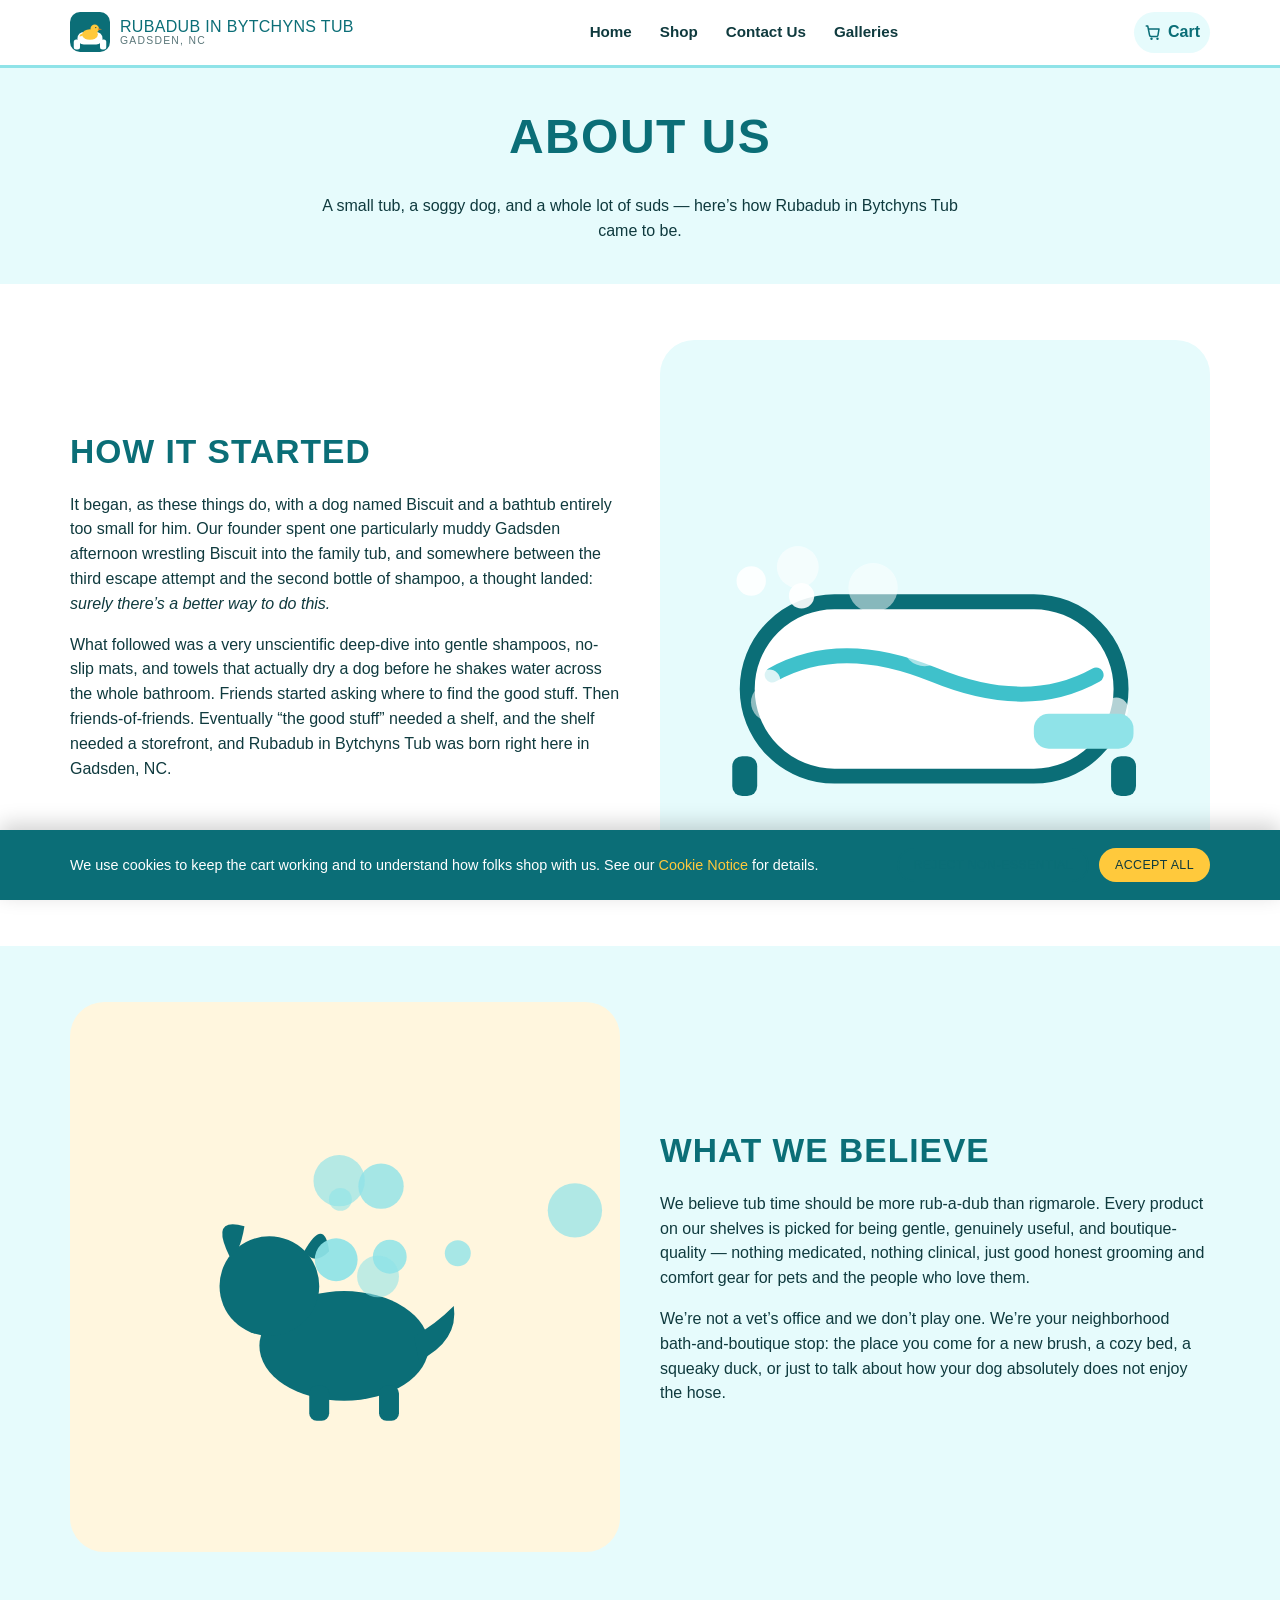
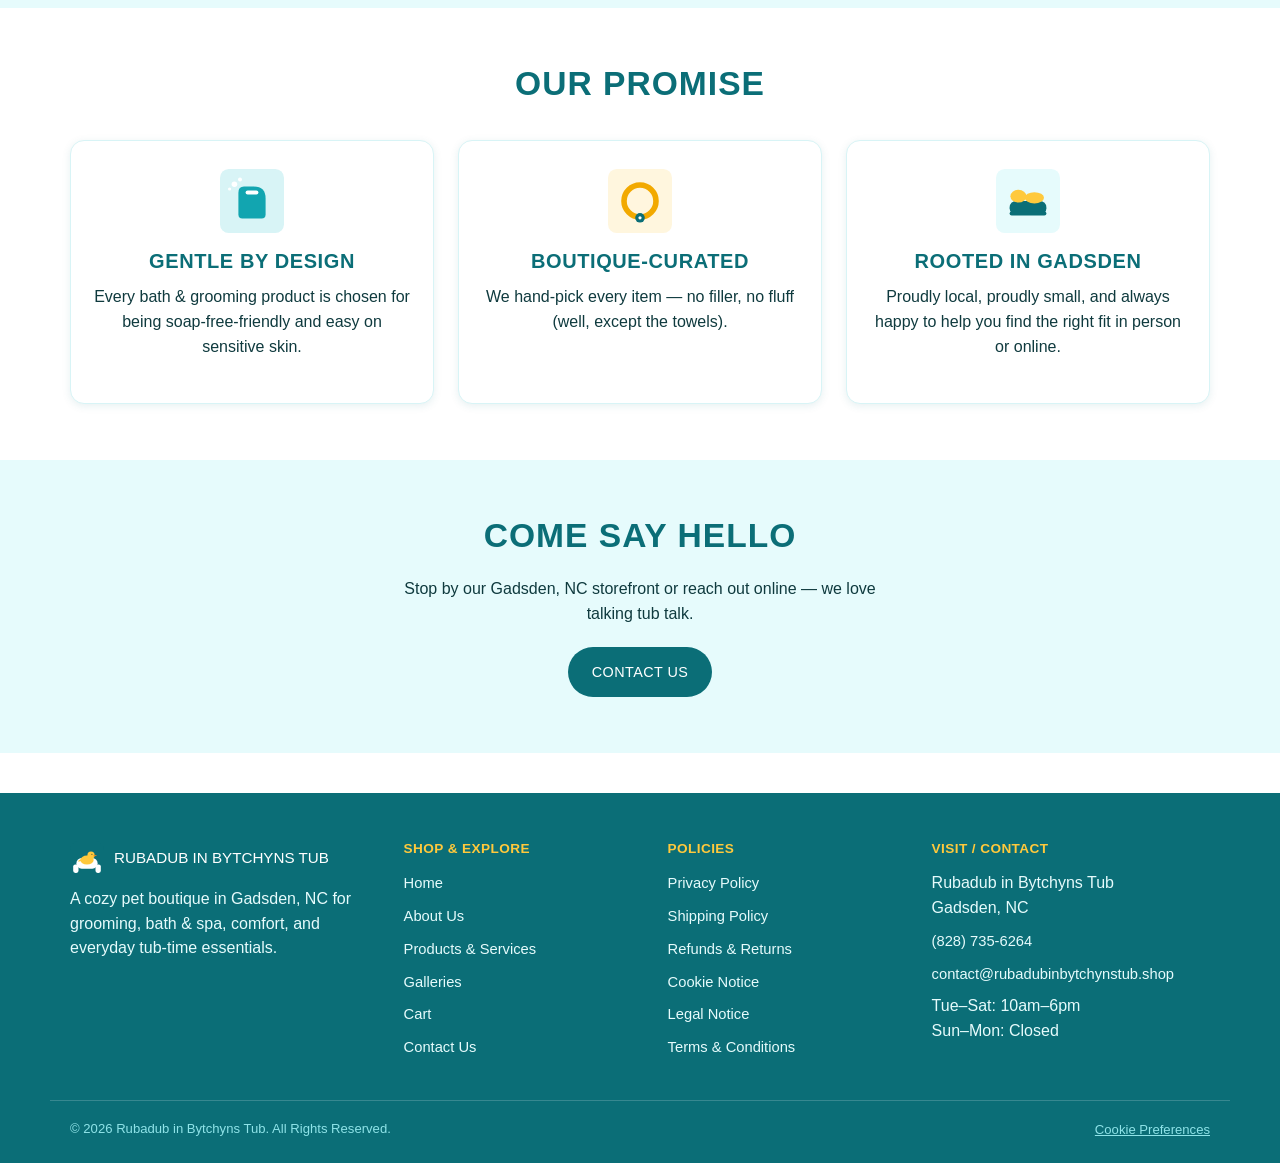
==== about.html @ 09a395cb "Build full static site for Rubadub in Bytchyns Tub pet boutique Adds a 14-page, build-step-free HTML" ====
<!DOCTYPE html>
<html lang="en">
<head>
  <meta charset="UTF-8">
  <meta name="viewport" content="width=device-width, initial-scale=1.0">
  <title>About Us | Rubadub in Bytchyns Tub</title>
  <meta name="description" content="Learn the founding story behind Rubadub in Bytchyns Tub, a pet boutique in Gadsden, NC for bath, grooming, and comfort essentials.">
  <link rel="icon" href="images/brand/favicon.svg" type="image/svg+xml">
  <link rel="stylesheet" href="css/style.css">
</head>
<body>
  <a class="skip-link" href="#main-content">Skip to main content</a>
  <header class="site-header">
    <div class="nav-bar container">
      <a href="index.html" class="brand">
        <img src="images/brand/logo.svg" alt="">
        <span class="brand-text">Rubadub in Bytchyns Tub<span>Gadsden, NC</span></span>
      </a>
      <button id="nav-toggle" class="nav-toggle" aria-expanded="false" aria-controls="nav-links" aria-label="Toggle navigation menu">&#9776;</button>
      <ul id="nav-links" class="nav-links">
      <li><a href="index.html">Home</a></li>
      <li><a href="products.html">Shop</a></li>
      <li><a href="contact.html">Contact Us</a></li>
      <li><a href="galleries.html">Galleries</a></li>
      </ul>
      <div class="nav-actions">
        <a href="cart.html" class="cart-link"><svg width="18" height="18" viewBox="0 0 24 24" aria-hidden="true">
      <path d="M3 4h2l2.4 12.2a2 2 0 0 0 2 1.8h7.2a2 2 0 0 0 2-1.6L20 8H6.2" fill="none" stroke="currentColor" stroke-width="2" stroke-linecap="round" stroke-linejoin="round"/>
      <circle cx="10" cy="21" r="1.6" fill="currentColor"/>
      <circle cx="18" cy="21" r="1.6" fill="currentColor"/>
    </svg> Cart <span class="cart-count" data-cart-count>0</span></a>
      </div>
    </div>
  </header>

  <main id="main-content">
    <div class="page-header">
      <div class="container">
        <h1>About Us</h1>
        <p class="lede" style="max-width: 640px; margin: 0 auto;">A small tub, a soggy dog, and a whole lot of suds &mdash; here&rsquo;s how Rubadub in Bytchyns Tub came to be.</p>
      </div>
    </div>

    <section class="section">
      <div class="container two-col">
        <div>
          <h2>How It Started</h2>
          <p>It began, as these things do, with a dog named Biscuit and a bathtub entirely too small for him. Our founder spent one particularly muddy Gadsden afternoon wrestling Biscuit into the family tub, and somewhere between the third escape attempt and the second bottle of shampoo, a thought landed: <em>surely there&rsquo;s a better way to do this.</em></p>
          <p>What followed was a very unscientific deep-dive into gentle shampoos, no-slip mats, and towels that actually dry a dog before he shakes water across the whole bathroom. Friends started asking where to find the good stuff. Then friends-of-friends. Eventually &ldquo;the good stuff&rdquo; needed a shelf, and the shelf needed a storefront, and Rubadub in Bytchyns Tub was born right here in Gadsden, NC.</p>
        </div>
        <img src="images/gallery/gal-10.svg" alt="Bubble bath in progress with towels ready">
      </div>
    </section>

    <section class="section section-alt">
      <div class="container two-col">
        <img src="images/gallery/gal-12.svg" alt="Dog shaking off after a bath">
        <div>
          <h2>What We Believe</h2>
          <p>We believe tub time should be more rub-a-dub than rigmarole. Every product on our shelves is picked for being gentle, genuinely useful, and boutique-quality &mdash; nothing medicated, nothing clinical, just good honest grooming and comfort gear for pets and the people who love them.</p>
          <p>We&rsquo;re not a vet&rsquo;s office and we don&rsquo;t play one. We&rsquo;re your neighborhood bath-and-boutique stop: the place you come for a new brush, a cozy bed, a squeaky duck, or just to talk about how your dog absolutely does not enjoy the hose.</p>
        </div>
      </div>
    </section>

    <section class="section">
      <div class="container">
        <div class="section-head">
          <h2>Our Promise</h2>
        </div>
        <div class="grid grid-3">
          <div class="card value-card">
            <img src="images/icons/bath-spa.svg" alt="">
            <h3>Gentle By Design</h3>
            <p>Every bath &amp; grooming product is chosen for being soap-free-friendly and easy on sensitive skin.</p>
          </div>
          <div class="card value-card">
            <img src="images/icons/collars-leashes-id.svg" alt="">
            <h3>Boutique-Curated</h3>
            <p>We hand-pick every item &mdash; no filler, no fluff (well, except the towels).</p>
          </div>
          <div class="card value-card">
            <img src="images/icons/comfort-home.svg" alt="">
            <h3>Rooted in Gadsden</h3>
            <p>Proudly local, proudly small, and always happy to help you find the right fit in person or online.</p>
          </div>
        </div>
      </div>
    </section>

    <section class="section section-alt center-text">
      <div class="container">
        <h2>Come Say Hello</h2>
        <p class="lede" style="max-width: 520px; margin: 0 auto 20px;">Stop by our Gadsden, NC storefront or reach out online &mdash; we love talking tub talk.</p>
        <a href="contact.html" class="btn btn-primary">Contact Us</a>
      </div>
    </section>

  </main>
  <footer class="site-footer">
    <div class="container footer-grid">
      <div>
        <div class="footer-brand"><img src="images/brand/logo.svg" alt=""><span>Rubadub in Bytchyns Tub</span></div>
        <p>A cozy pet boutique in Gadsden, NC for grooming, bath &amp; spa, comfort, and everyday tub-time essentials.</p>
      </div>
      <div>
        <h4>Shop &amp; Explore</h4>
        <ul>
          <li><a href="index.html">Home</a></li>
          <li><a href="about.html">About Us</a></li>
          <li><a href="products.html">Products &amp; Services</a></li>
          <li><a href="galleries.html">Galleries</a></li>
          <li><a href="cart.html">Cart</a></li>
          <li><a href="contact.html">Contact Us</a></li>
        </ul>
      </div>
      <div>
        <h4>Policies</h4>
        <ul>
          <li><a href="privacy.html">Privacy Policy</a></li>
          <li><a href="shipping.html">Shipping Policy</a></li>
          <li><a href="refunds.html">Refunds &amp; Returns</a></li>
          <li><a href="cookies.html">Cookie Notice</a></li>
          <li><a href="legal.html">Legal Notice</a></li>
          <li><a href="terms.html">Terms &amp; Conditions</a></li>
        </ul>
      </div>
      <div>
        <h4>Visit / Contact</h4>
        <ul>
          <li>Rubadub in Bytchyns Tub<br>Gadsden, NC</li>
          <li><a href="tel:+18287356264">(828) 735-6264</a></li>
          <li><a href="mailto:contact@rubadubinbytchynstub.shop">contact@rubadubinbytchynstub.shop</a></li>
          <li>Tue&ndash;Sat: 10am&ndash;6pm<br>Sun&ndash;Mon: Closed</li>
        </ul>
      </div>
    </div>
    <div class="container footer-bottom">
      <span>&copy; <span data-year>2026</span> Rubadub in Bytchyns Tub. All Rights Reserved.</span>
      <button type="button" data-open-cookie-prefs>Cookie Preferences</button>
    </div>
  </footer>

  <div id="cookie-banner" class="cookie-banner">
    <div class="cookie-banner-inner container">
      <p>We use cookies to keep the cart working and to understand how folks shop with us. See our <a href="cookies.html">Cookie Notice</a> for details.</p>
      <div class="cookie-actions">
        <button id="cookie-reject" class="btn btn-outline btn-sm" type="button">Reject Non-Essential</button>
        <button id="cookie-accept-all" class="btn btn-accent btn-sm" type="button">Accept All</button>
      </div>
    </div>
  </div>
  <button id="cookie-prefs-btn" class="cookie-prefs-btn" type="button" aria-label="Open cookie preferences">&#127850; Cookie Preferences</button>

  <div id="cookie-modal" class="modal-overlay">
    <div class="modal-box">
      <h3>Cookie Preferences</h3>
      <p class="text-muted">Choose which optional cookies we can use. Essential cookies (for cart &amp; checkout) are always on.</p>
      <div class="pref-row">
        <div><strong>Essential</strong><span>Required for cart &amp; checkout to work.</span></div>
        <label class="toggle"><input type="checkbox" checked disabled><span class="track"></span></label>
      </div>
      <div class="pref-row">
        <div><strong>Analytics</strong><span>Helps us understand which pages are useful.</span></div>
        <label class="toggle"><input type="checkbox" id="pref-analytics"><span class="track"></span></label>
      </div>
      <div class="pref-row">
        <div><strong>Marketing</strong><span>Used for future promotions and offers.</span></div>
        <label class="toggle"><input type="checkbox" id="pref-marketing"><span class="track"></span></label>
      </div>
      <div class="modal-actions">
        <button id="cookie-modal-close" class="btn btn-ghost btn-sm" type="button">Close</button>
        <button id="cookie-save-prefs" class="btn btn-outline btn-sm" type="button">Save Preferences</button>
        <button id="cookie-modal-accept-all" class="btn btn-accent btn-sm" type="button">Accept All</button>
      </div>
    </div>
  </div>

  <script src="js/products.js"></script>
  <script src="js/cart.js"></script>
  <script src="js/orders.js"></script>
  <script src="js/main.js"></script>

</body>
</html>
---- css/style.css ----
/* ==========================================================================
   Rubadub in Bytchyns Tub — shared design system
   Palette: aqua/teal + white, with rubber-duck yellow as a trim/accent.
   No build step, no external fonts — system font stacks only so the site
   has zero external network dependencies.
   ========================================================================== */

:root {
  --teal-deep: #0b6e77;
  --teal: #12a5b0;
  --teal-mid: #3fc1cb;
  --aqua: #8fe3e8;
  --aqua-pale: #e6fbfc;
  --aqua-pale-2: #d8f4f6;
  --yellow-pale: #fff6de;
  --duck-yellow: #ffc93c;
  --duck-yellow-dark: #f2a900;
  --white: #ffffff;
  --ink: #0f3a3e;
  --gray: #5a7679;
  --gray-light: #b9d3d5;
  --danger: #c0392b;
  --success: #1e8a4c;

  --font-body: -apple-system, BlinkMacSystemFont, "Segoe UI", Roboto, Helvetica, Arial, sans-serif;
  --font-heading: "Century Gothic", "Trebuchet MS", "Segoe UI", Verdana, sans-serif;

  --radius-sm: 8px;
  --radius-md: 14px;
  --radius-lg: 24px;
  --shadow-sm: 0 2px 8px rgba(11, 110, 119, 0.1);
  --shadow-md: 0 8px 24px rgba(11, 110, 119, 0.16);
  --max-width: 1180px;
}

* {
  box-sizing: border-box;
}

html {
  scroll-behavior: smooth;
}

body {
  margin: 0;
  font-family: var(--font-body);
  color: var(--ink);
  background: var(--white);
  line-height: 1.55;
  -webkit-font-smoothing: antialiased;
}

img,
svg {
  max-width: 100%;
  display: block;
}

a {
  color: var(--teal-deep);
  text-decoration: none;
}

a:hover {
  text-decoration: underline;
}

h1, h2, h3, h4 {
  font-family: var(--font-heading);
  text-transform: uppercase;
  letter-spacing: 0.03em;
  color: var(--teal-deep);
  line-height: 1.2;
  margin: 0 0 0.6em;
}

h1 { font-size: clamp(1.9rem, 4vw, 3rem); }
h2 { font-size: clamp(1.5rem, 3vw, 2.1rem); }
h3 { font-size: 1.25rem; }
h4 { font-size: 1.05rem; }

p { margin: 0 0 1em; }

.container {
  max-width: var(--max-width);
  margin: 0 auto;
  padding: 0 20px;
}

.visually-hidden {
  position: absolute;
  width: 1px;
  height: 1px;
  overflow: hidden;
  clip: rect(0 0 0 0);
  white-space: nowrap;
}

.skip-link {
  position: absolute;
  left: -999px;
  top: 0;
  background: var(--teal-deep);
  color: var(--white);
  padding: 10px 16px;
  z-index: 1000;
  border-radius: 0 0 8px 0;
}

.skip-link:focus {
  left: 0;
}

/* ---------- buttons ---------- */
.btn {
  display: inline-flex;
  align-items: center;
  justify-content: center;
  gap: 8px;
  font-family: var(--font-heading);
  text-transform: uppercase;
  letter-spacing: 0.03em;
  font-size: 0.9rem;
  padding: 12px 22px;
  border-radius: 999px;
  border: 2px solid transparent;
  cursor: pointer;
  transition: transform 0.12s ease, box-shadow 0.12s ease, background 0.12s ease;
  text-decoration: none;
}

.btn:hover { text-decoration: none; transform: translateY(-1px); }

.btn-primary {
  background: var(--teal-deep);
  color: var(--white);
}
.btn-primary:hover { background: var(--teal); box-shadow: var(--shadow-sm); }

.btn-accent {
  background: var(--duck-yellow);
  color: var(--ink);
}
.btn-accent:hover { background: var(--duck-yellow-dark); box-shadow: var(--shadow-sm); }

.btn-outline {
  background: transparent;
  border-color: var(--teal-deep);
  color: var(--teal-deep);
}
.btn-outline:hover { background: var(--aqua-pale); }

.btn-ghost {
  background: transparent;
  color: var(--teal-deep);
  border-color: transparent;
  padding: 8px 12px;
}

.btn-block { width: 100%; }
.btn-sm { padding: 8px 14px; font-size: 0.78rem; }

.btn:disabled {
  opacity: 0.5;
  cursor: not-allowed;
  transform: none;
}

/* ---------- header / nav ---------- */
.site-header {
  position: sticky;
  top: 0;
  z-index: 200;
  background: var(--white);
  border-bottom: 3px solid var(--aqua);
}

.nav-bar {
  display: flex;
  align-items: center;
  justify-content: space-between;
  padding: 12px 20px;
  gap: 16px;
}

.brand {
  display: flex;
  align-items: center;
  gap: 10px;
  color: var(--teal-deep);
}
.brand:hover { text-decoration: none; }

.brand img { width: 40px; height: 40px; }

.brand-text {
  font-family: var(--font-heading);
  text-transform: uppercase;
  letter-spacing: 0.02em;
  font-size: 1rem;
  line-height: 1.1;
}
.brand-text span {
  display: block;
  font-size: 0.65rem;
  color: var(--gray);
  letter-spacing: 0.12em;
}

.nav-links {
  display: flex;
  align-items: center;
  gap: 24px;
  list-style: none;
  margin: 0;
  padding: 0;
}

.nav-links a {
  color: var(--ink);
  font-weight: 600;
  font-size: 0.95rem;
  padding: 6px 2px;
  border-bottom: 3px solid transparent;
}

.nav-links a:hover,
.nav-links a[aria-current="page"] {
  color: var(--teal-deep);
  border-bottom-color: var(--duck-yellow);
  text-decoration: none;
}

.nav-actions {
  display: flex;
  align-items: center;
  gap: 14px;
}

.cart-link {
  position: relative;
  display: inline-flex;
  align-items: center;
  gap: 6px;
  padding: 8px 10px;
  border-radius: 999px;
  background: var(--aqua-pale);
  color: var(--teal-deep);
  font-weight: 700;
}
.cart-link:hover { background: var(--aqua-pale-2); text-decoration: none; }

.cart-count {
  background: var(--duck-yellow);
  color: var(--ink);
  font-size: 0.72rem;
  font-weight: 800;
  min-width: 20px;
  height: 20px;
  border-radius: 999px;
  display: inline-flex;
  align-items: center;
  justify-content: center;
  padding: 0 4px;
}

.nav-toggle {
  display: none;
  background: transparent;
  border: 2px solid var(--teal-deep);
  border-radius: 8px;
  padding: 6px 10px;
  font-size: 1.1rem;
  cursor: pointer;
  color: var(--teal-deep);
}

@media (max-width: 860px) {
  .nav-toggle { display: inline-flex; }
  .nav-links {
    position: absolute;
    top: 100%;
    left: 0;
    right: 0;
    background: var(--white);
    flex-direction: column;
    align-items: flex-start;
    gap: 0;
    padding: 8px 20px 16px;
    border-bottom: 3px solid var(--aqua);
    display: none;
  }
  .nav-links.open { display: flex; }
  .nav-links li { width: 100%; }
  .nav-links a { display: block; padding: 10px 0; }
}

/* ---------- hero ---------- */
.hero {
  background: linear-gradient(180deg, var(--aqua-pale) 0%, var(--white) 100%);
  padding: 56px 0;
}

.hero-grid {
  display: grid;
  grid-template-columns: 1.1fr 1fr;
  gap: 40px;
  align-items: center;
}

@media (max-width: 860px) {
  .hero-grid { grid-template-columns: 1fr; }
  .hero-grid .hero-art { order: -1; }
}

.eyebrow {
  display: inline-block;
  font-family: var(--font-heading);
  text-transform: uppercase;
  letter-spacing: 0.12em;
  font-size: 0.78rem;
  color: var(--teal-deep);
  background: var(--yellow-pale);
  border: 1px solid var(--duck-yellow);
  padding: 6px 14px;
  border-radius: 999px;
  margin-bottom: 14px;
}

.hero .lede {
  font-size: 1.1rem;
  color: var(--gray);
  max-width: 46ch;
}

.hero-cta {
  display: flex;
  gap: 14px;
  flex-wrap: wrap;
  margin-top: 24px;
}

/* ---------- sections / cards ---------- */
.section {
  padding: 56px 0;
}

.section-alt {
  background: var(--aqua-pale);
}

.section-head {
  text-align: center;
  max-width: 640px;
  margin: 0 auto 36px;
}

.section-head .lede {
  color: var(--gray);
}

.grid {
  display: grid;
  gap: 24px;
}

.grid-2 { grid-template-columns: repeat(2, 1fr); }
.grid-3 { grid-template-columns: repeat(3, 1fr); }
.grid-4 { grid-template-columns: repeat(4, 1fr); }

@media (max-width: 960px) {
  .grid-3, .grid-4 { grid-template-columns: repeat(2, 1fr); }
}
@media (max-width: 620px) {
  .grid-2, .grid-3, .grid-4 { grid-template-columns: 1fr; }
}

.card {
  background: var(--white);
  border: 1px solid var(--aqua-pale-2);
  border-radius: var(--radius-md);
  padding: 22px;
  box-shadow: var(--shadow-sm);
}

.value-card {
  text-align: center;
  padding: 28px 20px;
}
.value-card img { margin: 0 auto 16px; width: 64px; height: 64px; }

/* ---------- product cards ---------- */
.product-card {
  display: flex;
  flex-direction: column;
  background: var(--white);
  border: 1px solid var(--aqua-pale-2);
  border-radius: var(--radius-md);
  overflow: hidden;
  box-shadow: var(--shadow-sm);
  transition: box-shadow 0.15s ease, transform 0.15s ease;
}
.product-card:hover { box-shadow: var(--shadow-md); transform: translateY(-3px); }

.product-card img {
  width: 100%;
  aspect-ratio: 1 / 1;
  object-fit: cover;
  background: var(--aqua-pale);
}

.product-card-body {
  padding: 16px 18px 20px;
  display: flex;
  flex-direction: column;
  gap: 8px;
  flex: 1;
}

.product-card-body h3 {
  margin: 0;
  font-size: 1.02rem;
}

.product-cat {
  font-size: 0.72rem;
  text-transform: uppercase;
  letter-spacing: 0.08em;
  color: var(--teal);
  font-weight: 700;
}

.product-desc {
  color: var(--gray);
  font-size: 0.92rem;
  flex: 1;
}

.product-price {
  font-family: var(--font-heading);
  font-size: 1.1rem;
  color: var(--teal-deep);
}

.product-price .save {
  display: block;
  font-family: var(--font-body);
  text-transform: none;
  letter-spacing: normal;
  font-size: 0.78rem;
  color: var(--success);
  font-weight: 700;
}

.bundle-badge {
  display: inline-block;
  background: var(--duck-yellow-dark);
  color: var(--ink);
  font-size: 0.68rem;
  font-weight: 800;
  text-transform: uppercase;
  letter-spacing: 0.08em;
  padding: 3px 10px;
  border-radius: 999px;
  width: fit-content;
}

/* ---------- filter chips ---------- */
.chip-row {
  display: flex;
  flex-wrap: wrap;
  gap: 10px;
  margin-bottom: 30px;
}

.chip {
  display: inline-flex;
  align-items: center;
  gap: 8px;
  padding: 8px 16px;
  border-radius: 999px;
  border: 2px solid var(--aqua);
  background: var(--white);
  color: var(--teal-deep);
  font-weight: 700;
  font-size: 0.85rem;
  cursor: pointer;
}

.chip img { width: 18px; height: 18px; }

.chip.active,
.chip:hover {
  background: var(--teal-deep);
  border-color: var(--teal-deep);
  color: var(--white);
}

/* ---------- footer ---------- */
.site-footer {
  background: var(--teal-deep);
  color: var(--aqua-pale);
  padding: 48px 0 24px;
  margin-top: 40px;
}

.footer-grid {
  display: grid;
  grid-template-columns: 1.3fr 1fr 1fr 1.2fr;
  gap: 32px;
}

@media (max-width: 860px) {
  .footer-grid { grid-template-columns: 1fr 1fr; }
}
@media (max-width: 520px) {
  .footer-grid { grid-template-columns: 1fr; }
}

.site-footer h4 {
  color: var(--duck-yellow);
  font-size: 0.85rem;
  margin-bottom: 14px;
}

.site-footer ul {
  list-style: none;
  margin: 0;
  padding: 0;
}

.site-footer li { margin-bottom: 8px; }

.site-footer a {
  color: var(--aqua-pale);
  font-size: 0.92rem;
}
.site-footer a:hover { color: var(--duck-yellow); }

.footer-brand {
  display: flex;
  align-items: center;
  gap: 10px;
  margin-bottom: 12px;
}
.footer-brand img { width: 34px; height: 34px; }
.footer-brand span {
  font-family: var(--font-heading);
  text-transform: uppercase;
  color: var(--white);
  font-size: 0.95rem;
}

.footer-bottom {
  border-top: 1px solid rgba(255, 255, 255, 0.18);
  margin-top: 32px;
  padding-top: 18px;
  display: flex;
  justify-content: space-between;
  flex-wrap: wrap;
  gap: 10px;
  font-size: 0.82rem;
  color: var(--aqua);
}

.footer-bottom button {
  background: none;
  border: none;
  color: var(--aqua);
  text-decoration: underline;
  cursor: pointer;
  font-size: 0.82rem;
  padding: 0;
}

/* ---------- forms ---------- */
.form-grid {
  display: grid;
  grid-template-columns: 1fr 1fr;
  gap: 16px;
}

@media (max-width: 620px) {
  .form-grid { grid-template-columns: 1fr; }
}

.form-field {
  display: flex;
  flex-direction: column;
  gap: 6px;
  margin-bottom: 16px;
}

.form-field.full { grid-column: 1 / -1; }

.form-field label {
  font-weight: 700;
  font-size: 0.88rem;
  color: var(--teal-deep);
}

.form-field input,
.form-field select,
.form-field textarea {
  font-family: var(--font-body);
  font-size: 0.95rem;
  padding: 11px 13px;
  border: 2px solid var(--gray-light);
  border-radius: var(--radius-sm);
  background: var(--white);
  color: var(--ink);
}

.form-field input:focus,
.form-field select:focus,
.form-field textarea:focus {
  outline: none;
  border-color: var(--teal);
}

.form-field.has-error input,
.form-field.has-error select,
.form-field.has-error textarea {
  border-color: var(--danger);
}

.field-error {
  color: var(--danger);
  font-size: 0.8rem;
  min-height: 1em;
}

.form-note {
  font-size: 0.82rem;
  color: var(--gray);
}

fieldset {
  border: 2px solid var(--aqua-pale-2);
  border-radius: var(--radius-md);
  padding: 16px 18px 18px;
  margin: 0 0 20px;
}

legend {
  font-family: var(--font-heading);
  text-transform: uppercase;
  letter-spacing: 0.04em;
  color: var(--teal-deep);
  padding: 0 8px;
  font-size: 0.9rem;
}

.radio-row {
  display: flex;
  gap: 20px;
  flex-wrap: wrap;
  margin-bottom: 12px;
}

.radio-option {
  display: flex;
  align-items: center;
  gap: 8px;
  border: 2px solid var(--aqua-pale-2);
  border-radius: var(--radius-sm);
  padding: 10px 14px;
  cursor: pointer;
  font-weight: 600;
}
.radio-option:has(input:checked) {
  border-color: var(--teal);
  background: var(--aqua-pale);
}

/* ---------- cart / checkout tables ---------- */
.cart-table {
  width: 100%;
  border-collapse: collapse;
}

.cart-table th {
  text-align: left;
  font-family: var(--font-heading);
  font-size: 0.78rem;
  text-transform: uppercase;
  letter-spacing: 0.06em;
  color: var(--teal-deep);
  border-bottom: 2px solid var(--aqua-pale-2);
  padding: 10px 8px;
}

.cart-table td {
  padding: 14px 8px;
  border-bottom: 1px solid var(--aqua-pale-2);
  vertical-align: middle;
}

.cart-item-info {
  display: flex;
  align-items: center;
  gap: 14px;
}

.cart-item-info img {
  width: 64px;
  height: 64px;
  border-radius: var(--radius-sm);
  background: var(--aqua-pale);
}

.qty-input {
  width: 60px;
  padding: 8px;
  border: 2px solid var(--gray-light);
  border-radius: var(--radius-sm);
  text-align: center;
}

.remove-btn {
  background: none;
  border: none;
  color: var(--danger);
  cursor: pointer;
  font-weight: 700;
  font-size: 0.85rem;
  text-decoration: underline;
}

.summary-box {
  background: var(--aqua-pale);
  border-radius: var(--radius-md);
  padding: 22px;
}

.summary-row {
  display: flex;
  justify-content: space-between;
  margin-bottom: 10px;
  font-size: 0.95rem;
}

.summary-row.total {
  font-family: var(--font-heading);
  font-size: 1.15rem;
  color: var(--teal-deep);
  border-top: 2px solid var(--aqua-pale-2);
  padding-top: 12px;
  margin-top: 12px;
}

.empty-state {
  text-align: center;
  padding: 60px 20px;
  color: var(--gray);
}
.empty-state img { width: 120px; margin: 0 auto 20px; }

/* ---------- gallery ---------- */
.gallery-grid {
  display: grid;
  grid-template-columns: repeat(4, 1fr);
  gap: 16px;
}
@media (max-width: 960px) { .gallery-grid { grid-template-columns: repeat(3, 1fr); } }
@media (max-width: 700px) { .gallery-grid { grid-template-columns: repeat(2, 1fr); } }

.gallery-tile {
  border-radius: var(--radius-md);
  overflow: hidden;
  border: 1px solid var(--aqua-pale-2);
  box-shadow: var(--shadow-sm);
  cursor: zoom-in;
  background: none;
  padding: 0;
}
.gallery-tile img { width: 100%; aspect-ratio: 4/3; object-fit: cover; }

.lightbox {
  position: fixed;
  inset: 0;
  background: rgba(15, 58, 62, 0.88);
  display: none;
  align-items: center;
  justify-content: center;
  z-index: 500;
  padding: 24px;
}
.lightbox.open { display: flex; }
.lightbox img {
  max-width: min(90vw, 640px);
  max-height: 80vh;
  border-radius: var(--radius-md);
}
.lightbox-close {
  position: absolute;
  top: 20px;
  right: 24px;
  background: var(--white);
  border: none;
  border-radius: 999px;
  width: 40px;
  height: 40px;
  font-size: 1.2rem;
  cursor: pointer;
}
.lightbox-caption {
  position: absolute;
  bottom: 30px;
  left: 50%;
  transform: translateX(-50%);
  color: var(--white);
  font-size: 0.9rem;
  max-width: 80vw;
  text-align: center;
}

/* ---------- misc page bits ---------- */
.breadcrumb {
  font-size: 0.85rem;
  color: var(--gray);
  padding: 14px 0;
}
.breadcrumb a { color: var(--teal); }

.page-header {
  background: var(--aqua-pale);
  padding: 40px 0;
  text-align: center;
}

.legal-content h2 { margin-top: 1.6em; }
.legal-content ul { padding-left: 1.3em; }
.legal-content { max-width: 780px; margin: 0 auto; }

.callout {
  background: var(--yellow-pale);
  border: 1px solid var(--duck-yellow);
  border-radius: var(--radius-md);
  padding: 18px 20px;
  margin: 20px 0;
}

.badge-list {
  display: flex;
  flex-wrap: wrap;
  gap: 10px;
  margin-top: 10px;
}
.badge-list li {
  list-style: none;
  background: var(--white);
  border: 1px solid var(--aqua-pale-2);
  border-radius: 999px;
  padding: 6px 14px;
  font-size: 0.82rem;
  color: var(--teal-deep);
  font-weight: 700;
}

.two-col {
  display: grid;
  grid-template-columns: 1fr 1fr;
  gap: 40px;
  align-items: center;
}
@media (max-width: 860px) { .two-col { grid-template-columns: 1fr; } }

.confirmation-box {
  text-align: center;
  max-width: 560px;
  margin: 0 auto 30px;
}
.confirmation-box img { width: 100px; margin: 0 auto 16px; }

/* ---------- cookie consent ---------- */
.cookie-banner {
  position: fixed;
  left: 0;
  right: 0;
  bottom: 0;
  z-index: 600;
  background: var(--teal-deep);
  color: var(--white);
  padding: 18px 20px;
  display: none;
  box-shadow: 0 -6px 20px rgba(0, 0, 0, 0.18);
}
.cookie-banner.open { display: block; }

.cookie-banner-inner {
  max-width: var(--max-width);
  margin: 0 auto;
  display: flex;
  align-items: center;
  gap: 24px;
  flex-wrap: wrap;
}

.cookie-banner p {
  margin: 0;
  flex: 1;
  min-width: 240px;
  font-size: 0.9rem;
}

.cookie-banner a { color: var(--duck-yellow); }

.cookie-actions {
  display: flex;
  gap: 10px;
  flex-wrap: wrap;
}

.cookie-prefs-btn {
  position: fixed;
  left: 20px;
  bottom: 20px;
  z-index: 590;
  background: var(--white);
  border: 2px solid var(--teal-deep);
  color: var(--teal-deep);
  border-radius: 999px;
  padding: 10px 16px;
  font-size: 0.78rem;
  font-weight: 700;
  cursor: pointer;
  box-shadow: var(--shadow-sm);
  display: none;
}
.cookie-prefs-btn.visible { display: inline-flex; align-items: center; gap: 6px; }

.modal-overlay {
  position: fixed;
  inset: 0;
  background: rgba(15, 58, 62, 0.6);
  z-index: 700;
  display: none;
  align-items: center;
  justify-content: center;
  padding: 20px;
}
.modal-overlay.open { display: flex; }

.modal-box {
  background: var(--white);
  border-radius: var(--radius-lg);
  padding: 28px;
  max-width: 480px;
  width: 100%;
  box-shadow: var(--shadow-md);
}

.pref-row {
  display: flex;
  justify-content: space-between;
  align-items: center;
  padding: 12px 0;
  border-bottom: 1px solid var(--aqua-pale-2);
}
.pref-row:last-of-type { border-bottom: none; }

.pref-row strong { display: block; font-size: 0.92rem; }
.pref-row span { font-size: 0.8rem; color: var(--gray); }

.toggle {
  position: relative;
  width: 44px;
  height: 24px;
  flex-shrink: 0;
}
.toggle input { opacity: 0; width: 0; height: 0; }
.toggle .track {
  position: absolute;
  inset: 0;
  background: var(--gray-light);
  border-radius: 999px;
  transition: background 0.15s ease;
  cursor: pointer;
}
.toggle .track::before {
  content: "";
  position: absolute;
  width: 18px;
  height: 18px;
  left: 3px;
  top: 3px;
  background: var(--white);
  border-radius: 50%;
  transition: transform 0.15s ease;
}
.toggle input:checked + .track { background: var(--teal); }
.toggle input:checked + .track::before { transform: translateX(20px); }
.toggle input:disabled + .track { background: var(--teal-mid); cursor: not-allowed; }

.modal-actions {
  display: flex;
  justify-content: flex-end;
  gap: 10px;
  margin-top: 20px;
}

/* ---------- toast (add to cart feedback) ---------- */
.toast {
  position: fixed;
  bottom: 24px;
  right: 24px;
  background: var(--teal-deep);
  color: var(--white);
  padding: 14px 20px;
  border-radius: var(--radius-md);
  box-shadow: var(--shadow-md);
  font-size: 0.9rem;
  z-index: 800;
  opacity: 0;
  transform: translateY(10px);
  pointer-events: none;
  transition: opacity 0.2s ease, transform 0.2s ease;
}
.toast.show {
  opacity: 1;
  transform: translateY(0);
}

.center-text { text-align: center; }
.mt-0 { margin-top: 0; }
.text-muted { color: var(--gray); }
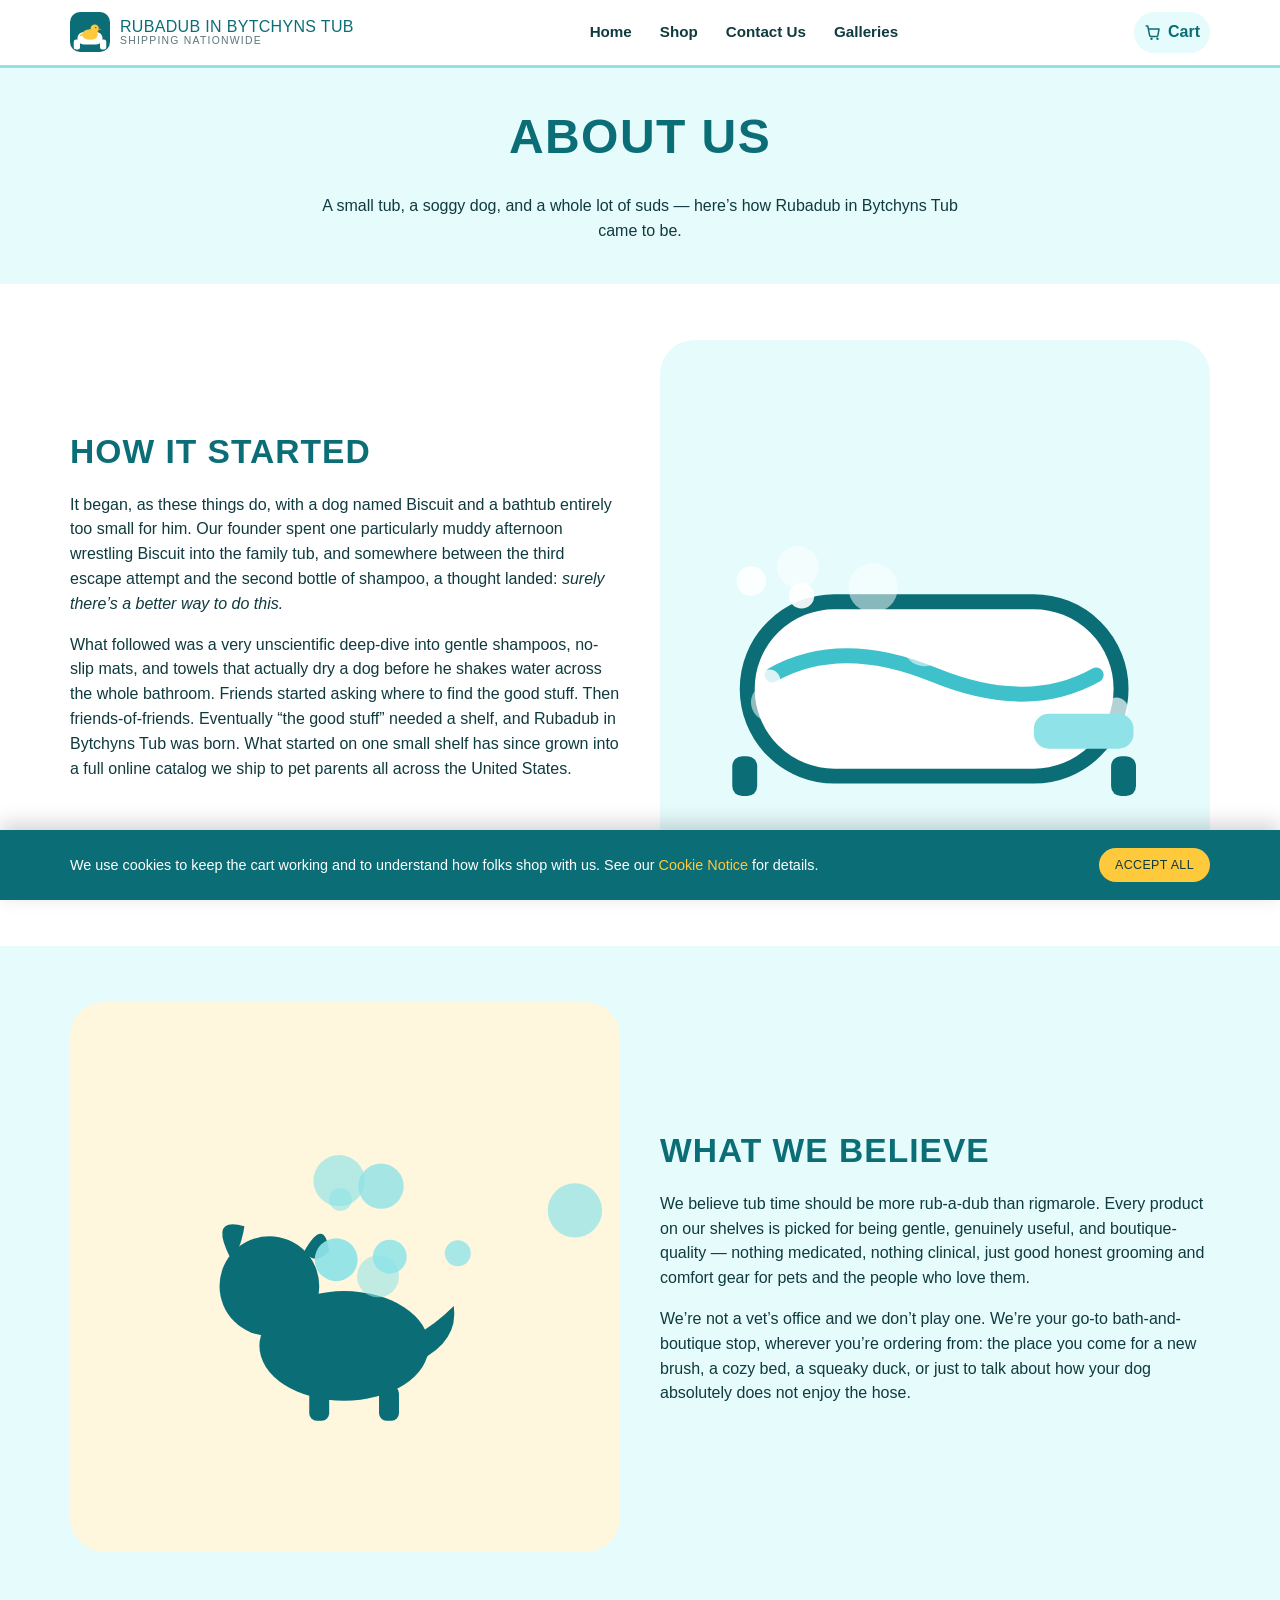
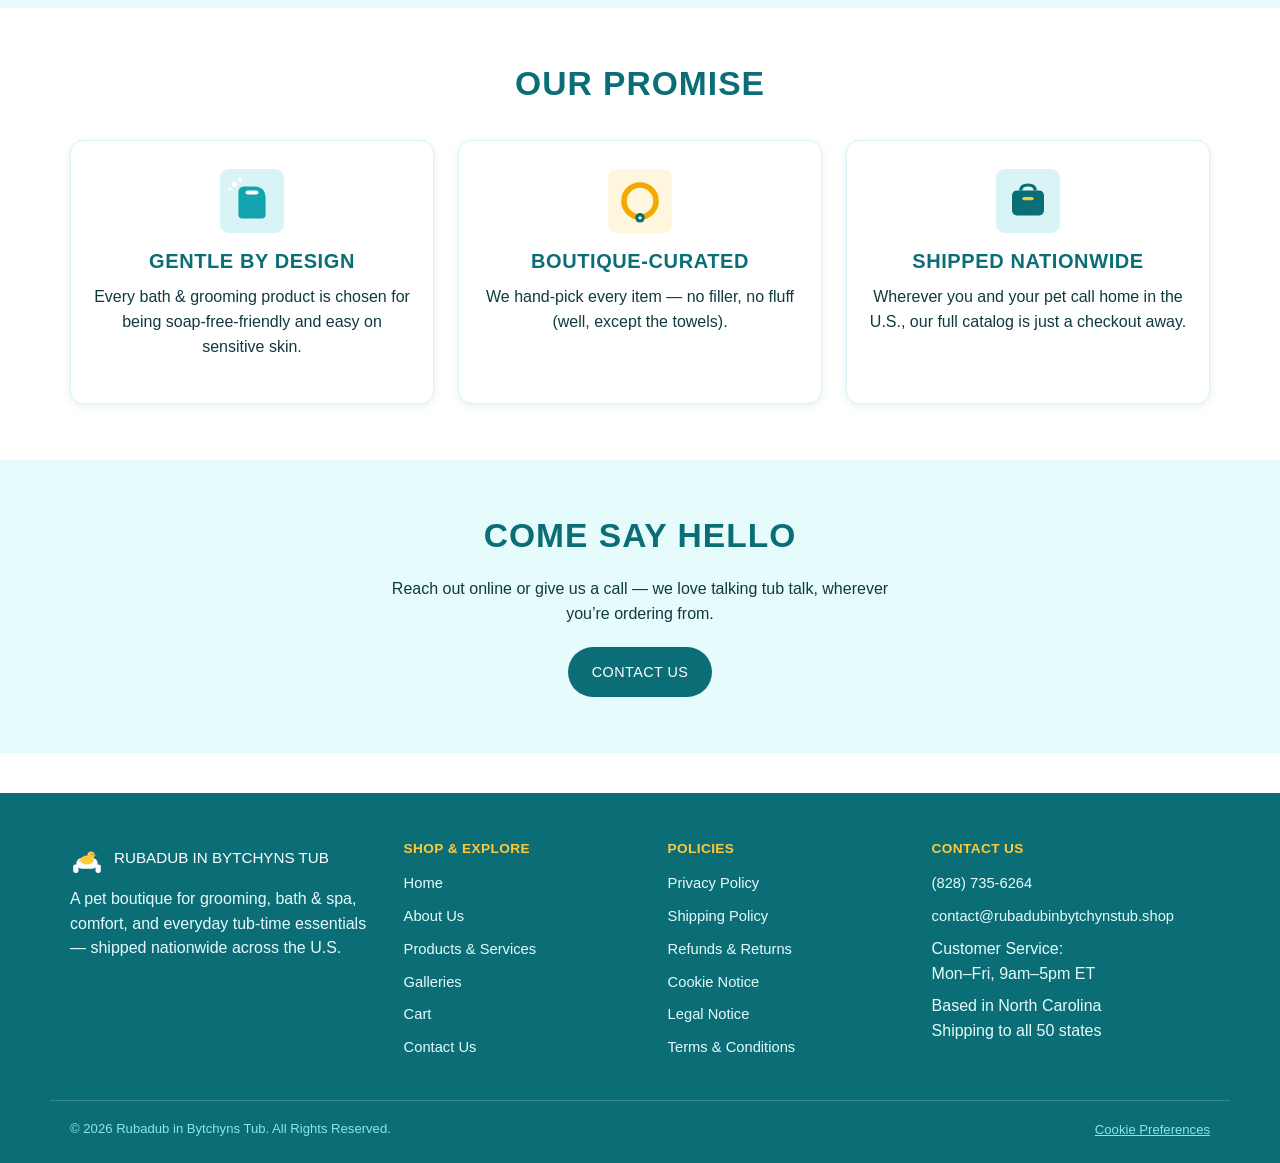
==== commit 4ff54086: "Broaden catalog with Cat Corner + Small Pet/Bird, reposition as nationwide Catalog: - Add two new ca" ====
--- a/about.html
+++ b/about.html
@@ -4,7 +4,7 @@
   <meta charset="UTF-8">
   <meta name="viewport" content="width=device-width, initial-scale=1.0">
   <title>About Us | Rubadub in Bytchyns Tub</title>
-  <meta name="description" content="Learn the founding story behind Rubadub in Bytchyns Tub, a pet boutique in Gadsden, NC for bath, grooming, and comfort essentials.">
+  <meta name="description" content="Learn the founding story behind Rubadub in Bytchyns Tub, a pet boutique shipping bath, grooming, and comfort essentials nationwide.">
   <link rel="icon" href="images/brand/favicon.svg" type="image/svg+xml">
   <link rel="stylesheet" href="css/style.css">
 </head>
@@ -14,7 +14,7 @@
     <div class="nav-bar container">
       <a href="index.html" class="brand">
         <img src="images/brand/logo.svg" alt="">
-        <span class="brand-text">Rubadub in Bytchyns Tub<span>Gadsden, NC</span></span>
+        <span class="brand-text">Rubadub in Bytchyns Tub<span>Shipping Nationwide</span></span>
       </a>
       <button id="nav-toggle" class="nav-toggle" aria-expanded="false" aria-controls="nav-links" aria-label="Toggle navigation menu">&#9776;</button>
       <ul id="nav-links" class="nav-links">
@@ -45,8 +45,8 @@
       <div class="container two-col">
         <div>
           <h2>How It Started</h2>
-          <p>It began, as these things do, with a dog named Biscuit and a bathtub entirely too small for him. Our founder spent one particularly muddy Gadsden afternoon wrestling Biscuit into the family tub, and somewhere between the third escape attempt and the second bottle of shampoo, a thought landed: <em>surely there&rsquo;s a better way to do this.</em></p>
-          <p>What followed was a very unscientific deep-dive into gentle shampoos, no-slip mats, and towels that actually dry a dog before he shakes water across the whole bathroom. Friends started asking where to find the good stuff. Then friends-of-friends. Eventually &ldquo;the good stuff&rdquo; needed a shelf, and the shelf needed a storefront, and Rubadub in Bytchyns Tub was born right here in Gadsden, NC.</p>
+          <p>It began, as these things do, with a dog named Biscuit and a bathtub entirely too small for him. Our founder spent one particularly muddy afternoon wrestling Biscuit into the family tub, and somewhere between the third escape attempt and the second bottle of shampoo, a thought landed: <em>surely there&rsquo;s a better way to do this.</em></p>
+          <p>What followed was a very unscientific deep-dive into gentle shampoos, no-slip mats, and towels that actually dry a dog before he shakes water across the whole bathroom. Friends started asking where to find the good stuff. Then friends-of-friends. Eventually &ldquo;the good stuff&rdquo; needed a shelf, and Rubadub in Bytchyns Tub was born. What started on one small shelf has since grown into a full online catalog we ship to pet parents all across the United States.</p>
         </div>
         <img src="images/gallery/gal-10.svg" alt="Bubble bath in progress with towels ready">
       </div>
@@ -58,7 +58,7 @@
         <div>
           <h2>What We Believe</h2>
           <p>We believe tub time should be more rub-a-dub than rigmarole. Every product on our shelves is picked for being gentle, genuinely useful, and boutique-quality &mdash; nothing medicated, nothing clinical, just good honest grooming and comfort gear for pets and the people who love them.</p>
-          <p>We&rsquo;re not a vet&rsquo;s office and we don&rsquo;t play one. We&rsquo;re your neighborhood bath-and-boutique stop: the place you come for a new brush, a cozy bed, a squeaky duck, or just to talk about how your dog absolutely does not enjoy the hose.</p>
+          <p>We&rsquo;re not a vet&rsquo;s office and we don&rsquo;t play one. We&rsquo;re your go-to bath-and-boutique stop, wherever you&rsquo;re ordering from: the place you come for a new brush, a cozy bed, a squeaky duck, or just to talk about how your dog absolutely does not enjoy the hose.</p>
         </div>
       </div>
     </section>
@@ -80,9 +80,9 @@
             <p>We hand-pick every item &mdash; no filler, no fluff (well, except the towels).</p>
           </div>
           <div class="card value-card">
-            <img src="images/icons/comfort-home.svg" alt="">
-            <h3>Rooted in Gadsden</h3>
-            <p>Proudly local, proudly small, and always happy to help you find the right fit in person or online.</p>
+            <img src="images/icons/on-the-go-travel.svg" alt="">
+            <h3>Shipped Nationwide</h3>
+            <p>Wherever you and your pet call home in the U.S., our full catalog is just a checkout away.</p>
           </div>
         </div>
       </div>
@@ -91,7 +91,7 @@
     <section class="section section-alt center-text">
       <div class="container">
         <h2>Come Say Hello</h2>
-        <p class="lede" style="max-width: 520px; margin: 0 auto 20px;">Stop by our Gadsden, NC storefront or reach out online &mdash; we love talking tub talk.</p>
+        <p class="lede" style="max-width: 520px; margin: 0 auto 20px;">Reach out online or give us a call &mdash; we love talking tub talk, wherever you&rsquo;re ordering from.</p>
         <a href="contact.html" class="btn btn-primary">Contact Us</a>
       </div>
     </section>
@@ -101,7 +101,7 @@
     <div class="container footer-grid">
       <div>
         <div class="footer-brand"><img src="images/brand/logo.svg" alt=""><span>Rubadub in Bytchyns Tub</span></div>
-        <p>A cozy pet boutique in Gadsden, NC for grooming, bath &amp; spa, comfort, and everyday tub-time essentials.</p>
+        <p>A pet boutique for grooming, bath &amp; spa, comfort, and everyday tub-time essentials &mdash; shipped nationwide across the U.S.</p>
       </div>
       <div>
         <h4>Shop &amp; Explore</h4>
@@ -126,12 +126,12 @@
         </ul>
       </div>
       <div>
-        <h4>Visit / Contact</h4>
+        <h4>Contact Us</h4>
         <ul>
-          <li>Rubadub in Bytchyns Tub<br>Gadsden, NC</li>
           <li><a href="tel:+18287356264">(828) 735-6264</a></li>
           <li><a href="mailto:contact@rubadubinbytchynstub.shop">contact@rubadubinbytchynstub.shop</a></li>
-          <li>Tue&ndash;Sat: 10am&ndash;6pm<br>Sun&ndash;Mon: Closed</li>
+          <li>Customer Service:<br>Mon&ndash;Fri, 9am&ndash;5pm ET</li>
+          <li>Based in North Carolina<br>Shipping to all 50 states</li>
         </ul>
       </div>
     </div>
